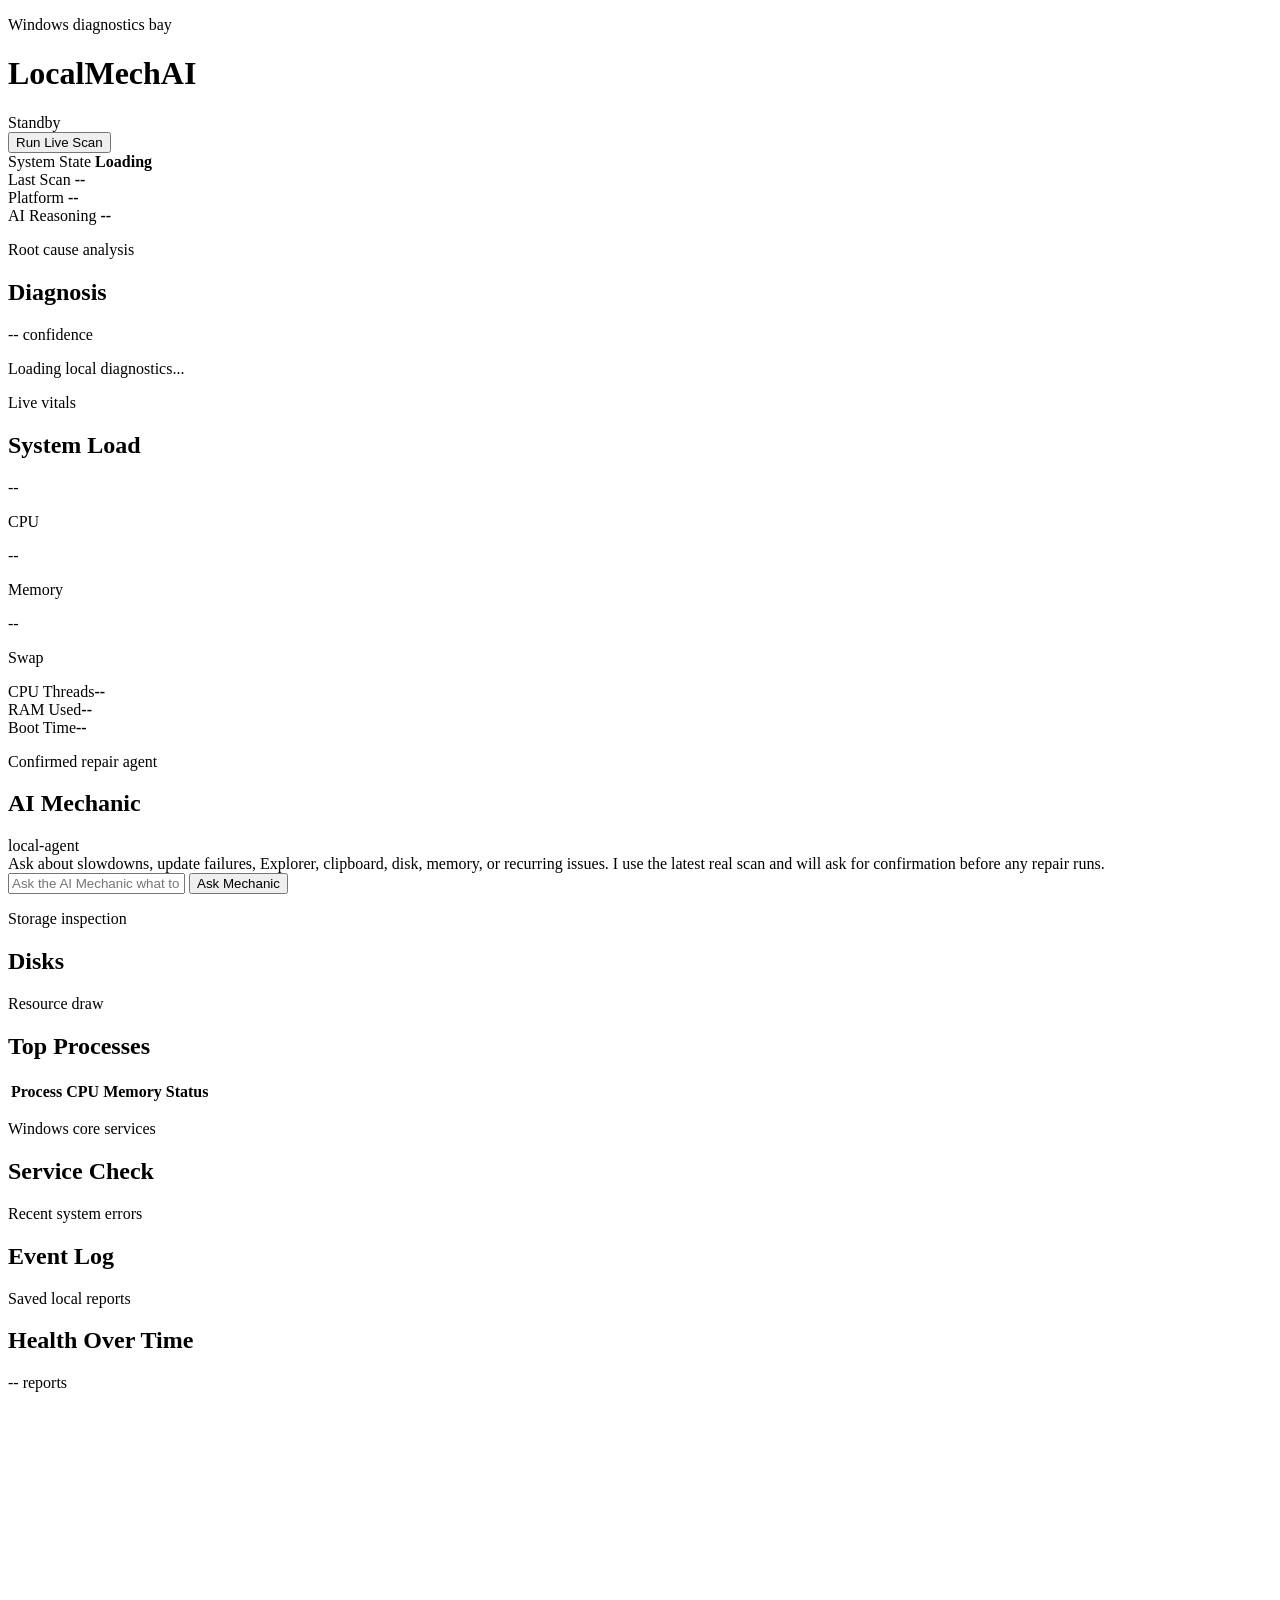
==== web-dashboard/index.html @ 45c9d133 "Add Netlify dashboard and local agent path" ====
<!doctype html>
<html lang="en">
  <head>
    <meta charset="utf-8" />
    <meta name="viewport" content="width=device-width, initial-scale=1" />
    <title>LocalMechAI</title>
    <link rel="stylesheet" href="/styles.css" />
  </head>
  <body>
    <main class="app-shell">
      <header class="command-bar">
        <div class="brand-lockup">
          <div class="mark" aria-hidden="true">
            <span></span>
            <span></span>
            <span></span>
          </div>
          <div>
            <p class="eyebrow">Windows diagnostics bay</p>
            <h1>LocalMechAI</h1>
          </div>
        </div>
        <div class="actions">
          <div class="scan-state" id="scanState">Standby</div>
          <button id="scanButton" type="button">Run Live Scan</button>
        </div>
      </header>

      <section class="status-strip" aria-label="Current diagnostic status">
        <article>
          <span>System State</span>
          <strong id="systemState">Loading</strong>
        </article>
        <article>
          <span>Last Scan</span>
          <strong id="lastScan">--</strong>
        </article>
        <article>
          <span>Platform</span>
          <strong id="platform">--</strong>
        </article>
        <article>
          <span>AI Reasoning</span>
          <strong id="provider">--</strong>
        </article>
      </section>

      <section class="dashboard-grid primary-grid">
        <article class="bay-panel diagnosis-panel">
          <div class="panel-head">
            <div>
              <p class="eyebrow">Root cause analysis</p>
              <h2>Diagnosis</h2>
            </div>
            <span class="confidence" id="confidence">-- confidence</span>
          </div>
          <p class="summary" id="summary">Loading local diagnostics...</p>
          <div id="findings" class="findings"></div>
        </article>

        <article class="bay-panel gauges-panel">
          <div class="panel-head">
            <div>
              <p class="eyebrow">Live vitals</p>
              <h2>System Load</h2>
            </div>
          </div>
          <div class="gauge-grid">
            <div class="gauge-card">
              <div class="gauge" id="cpuGauge"><span id="cpu">--</span></div>
              <p>CPU</p>
            </div>
            <div class="gauge-card">
              <div class="gauge" id="memoryGauge"><span id="memory">--</span></div>
              <p>Memory</p>
            </div>
            <div class="gauge-card">
              <div class="gauge" id="swapGauge"><span id="swap">--</span></div>
              <p>Swap</p>
            </div>
          </div>
          <div class="spec-list">
            <div><span>CPU Threads</span><strong id="cpuCount">--</strong></div>
            <div><span>RAM Used</span><strong id="memoryUsed">--</strong></div>
            <div><span>Boot Time</span><strong id="bootTime">--</strong></div>
          </div>
        </article>
      </section>

      <section class="bay-panel agent-panel">
        <div class="panel-head">
          <div>
            <p class="eyebrow">Confirmed repair agent</p>
            <h2>AI Mechanic</h2>
          </div>
          <span class="confidence" id="agentProvider">local-agent</span>
        </div>
        <div id="agentMessages" class="agent-messages" aria-live="polite">
          <article class="agent-message mechanic">
            Ask about slowdowns, update failures, Explorer, clipboard, disk, memory, or recurring issues. I use the latest real scan and will ask for confirmation before any repair runs.
          </article>
        </div>
        <form id="agentForm" class="agent-form">
          <input
            id="agentInput"
            name="message"
            autocomplete="off"
            placeholder="Ask the AI Mechanic what to fix next"
            type="text"
          />
          <button id="agentSend" type="submit">Ask Mechanic</button>
        </form>
      </section>

      <section class="dashboard-grid split-grid">
        <article class="bay-panel">
          <div class="panel-head">
            <div>
              <p class="eyebrow">Storage inspection</p>
              <h2>Disks</h2>
            </div>
          </div>
          <div id="disks" class="stack"></div>
        </article>

        <article class="bay-panel">
          <div class="panel-head">
            <div>
              <p class="eyebrow">Resource draw</p>
              <h2>Top Processes</h2>
            </div>
          </div>
          <div class="table-wrap">
            <table>
              <thead>
                <tr>
                  <th>Process</th>
                  <th>CPU</th>
                  <th>Memory</th>
                  <th>Status</th>
                </tr>
              </thead>
              <tbody id="processes"></tbody>
            </table>
          </div>
        </article>
      </section>

      <section class="dashboard-grid split-grid">
        <article class="bay-panel">
          <div class="panel-head">
            <div>
              <p class="eyebrow">Windows core services</p>
              <h2>Service Check</h2>
            </div>
          </div>
          <div id="services" class="service-grid"></div>
        </article>

        <article class="bay-panel">
          <div class="panel-head">
            <div>
              <p class="eyebrow">Recent system errors</p>
              <h2>Event Log</h2>
            </div>
          </div>
          <div id="events" class="event-list"></div>
        </article>
      </section>

      <section class="bay-panel history-panel">
        <div class="panel-head">
          <div>
            <p class="eyebrow">Saved local reports</p>
            <h2>Health Over Time</h2>
          </div>
          <span id="historyCount" class="confidence">-- reports</span>
        </div>
        <canvas id="historyChart" width="980" height="260"></canvas>
      </section>
    </main>
    <script src="/app.js"></script>
  </body>
</html>
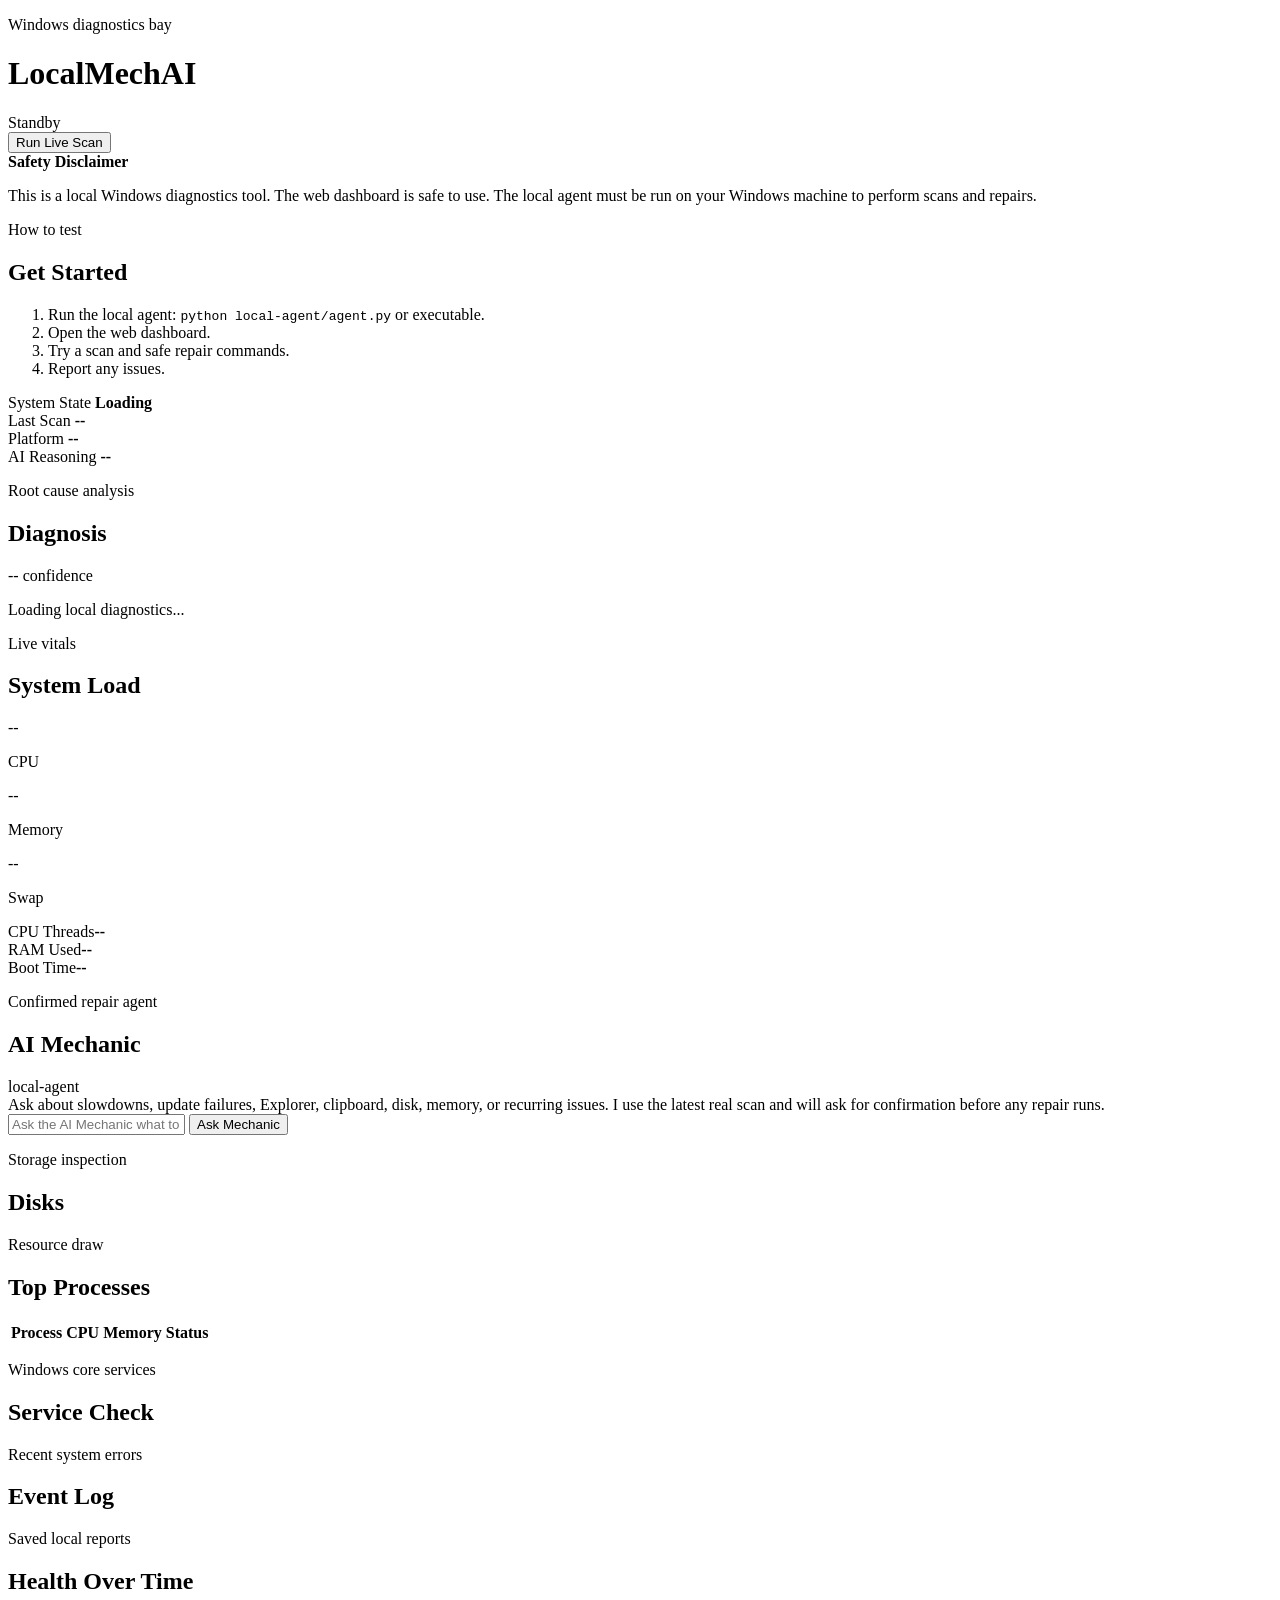
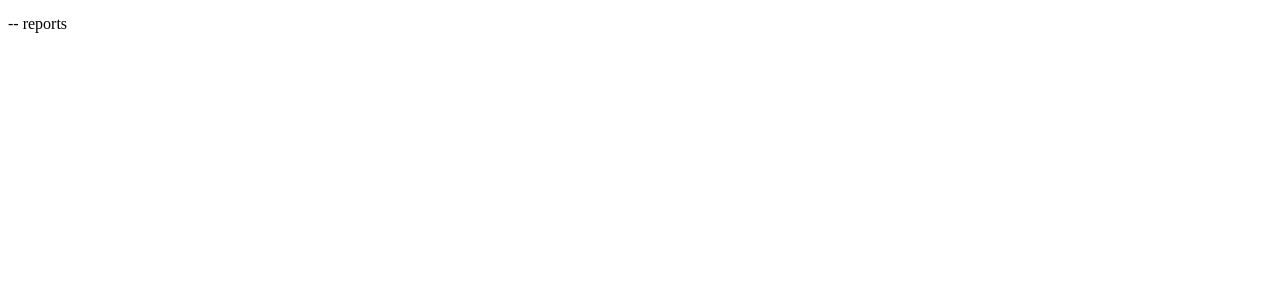
==== commit c1b4081f: "Add dashboard safety and testing guidance" ====
--- a/web-dashboard/index.html
+++ b/web-dashboard/index.html
@@ -3,7 +3,19 @@
   <head>
     <meta charset="utf-8" />
     <meta name="viewport" content="width=device-width, initial-scale=1" />
-    <title>LocalMechAI</title>
+    <title>LocalMechAI - Windows Diagnostics & AI Mechanic</title>
+    <meta
+      name="description"
+      content="Local AI-powered Windows diagnostics tool with safe repair suggestions. Web dashboard + local agent."
+    />
+    <meta property="og:title" content="LocalMechAI - Windows Diagnostics & AI Mechanic" />
+    <meta
+      property="og:description"
+      content="Local AI-powered Windows diagnostics tool with safe repair suggestions. Web dashboard + local agent."
+    />
+    <meta property="og:type" content="website" />
+    <meta property="og:site_name" content="LocalMechAI" />
+    <link rel="icon" href="data:image/svg+xml,%3Csvg xmlns='http://www.w3.org/2000/svg' viewBox='0 0 64 64'%3E%3Crect width='64' height='64' rx='12' fill='%23121416'/%3E%3Ccircle cx='32' cy='32' r='21' fill='%2322282c' stroke='%23f2a51a' stroke-width='4'/%3E%3Cpath d='M20 32h24M32 20v24M23.5 23.5l17 17M40.5 23.5l-17 17' stroke='%23f3f0e7' stroke-width='5' stroke-linecap='round'/%3E%3C/svg%3E" />
     <link rel="stylesheet" href="/styles.css" />
   </head>
   <body>
@@ -25,6 +37,26 @@
           <button id="scanButton" type="button">Run Live Scan</button>
         </div>
       </header>
+
+      <section class="safety-banner" aria-label="Safety disclaimer">
+        <strong>Safety Disclaimer</strong>
+        <p>
+          This is a local Windows diagnostics tool. The web dashboard is safe to use. The local agent must be run on your Windows machine to perform scans and repairs.
+        </p>
+      </section>
+
+      <section class="quick-start" aria-label="How to test and get started">
+        <div>
+          <p class="eyebrow">How to test</p>
+          <h2>Get Started</h2>
+        </div>
+        <ol>
+          <li>Run the local agent: <code>python local-agent/agent.py</code> or executable.</li>
+          <li>Open the web dashboard.</li>
+          <li>Try a scan and safe repair commands.</li>
+          <li>Report any issues.</li>
+        </ol>
+      </section>
 
       <section class="status-strip" aria-label="Current diagnostic status">
         <article>
